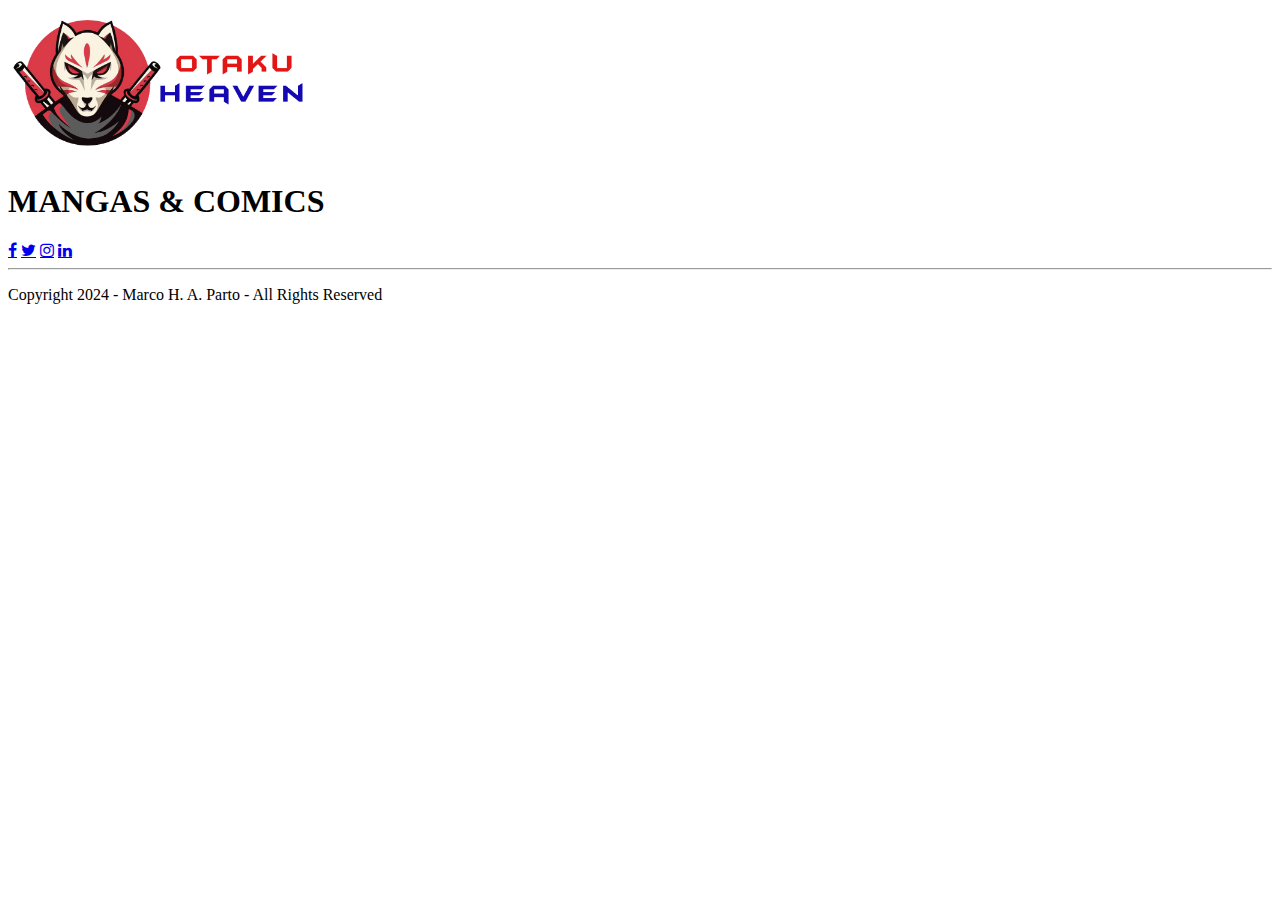
==== index.html @ bc283e24 "agrego header y footer" ====
<!DOCTYPE html>
<html lang="en">
<head>
    <meta charset="UTF-8">
    <meta name="viewport" content="width=device-width, initial-scale=1.0">
    <link rel="shortcut icon" href="./resources/images/favicon.png" type="image/x-icon">
    <!-- TMB HAY QUE AGREGAR METANAME DESCRIPTION Y KEYWORDS -->
    <link rel="stylesheet" href="https://cdnjs.cloudflare.com/ajax/libs/font-awesome/4.7.0/css/font-awesome.min.css">
    <link rel="stylesheet" href="./css/main.css">
    <title>INICIO</title>
</head>
<body>
    <header>
        <div id="navBar">
            <div id="logo">
                <img src="./resources/images/logo.png" alt="logo" width="auto" height="150">
            </div>
            <div id="navBarCart">
                <!-- aca iria el dibujito del carrito, y que marque cuantos items hay adentro entre parentesis-->
            </div>
        </div>
    </header>
    <main>
        <h1>MANGAS & COMICS</h1>
        <div id="container"></div>
        <div id="btn-carrito"></div>
        <div id="carrito"></div>
    </main>
    <footer>
        <div class="icons">
            <a href="https://www.facebook.com/" target="_blank" class="fa fa-facebook"></a>
            <a href="https://twitter.com/" target="_blank" class="fa fa-twitter"></a>
            <a href="https://www.instagram.com/" target="_blank" class="fa fa-instagram"></a>
            <a href="https://www.linkedin.com/" target="_blank" class="fa fa-linkedin"></a>
        </div>
        <hr/>
        <p>Copyright 2024 - Marco H. A. Parto - All Rights Reserved</p>    
    </footer>
    
    <script src="./js/productos.js"></script>
    <script src="./js/main.js"></script>
</body>
</html>
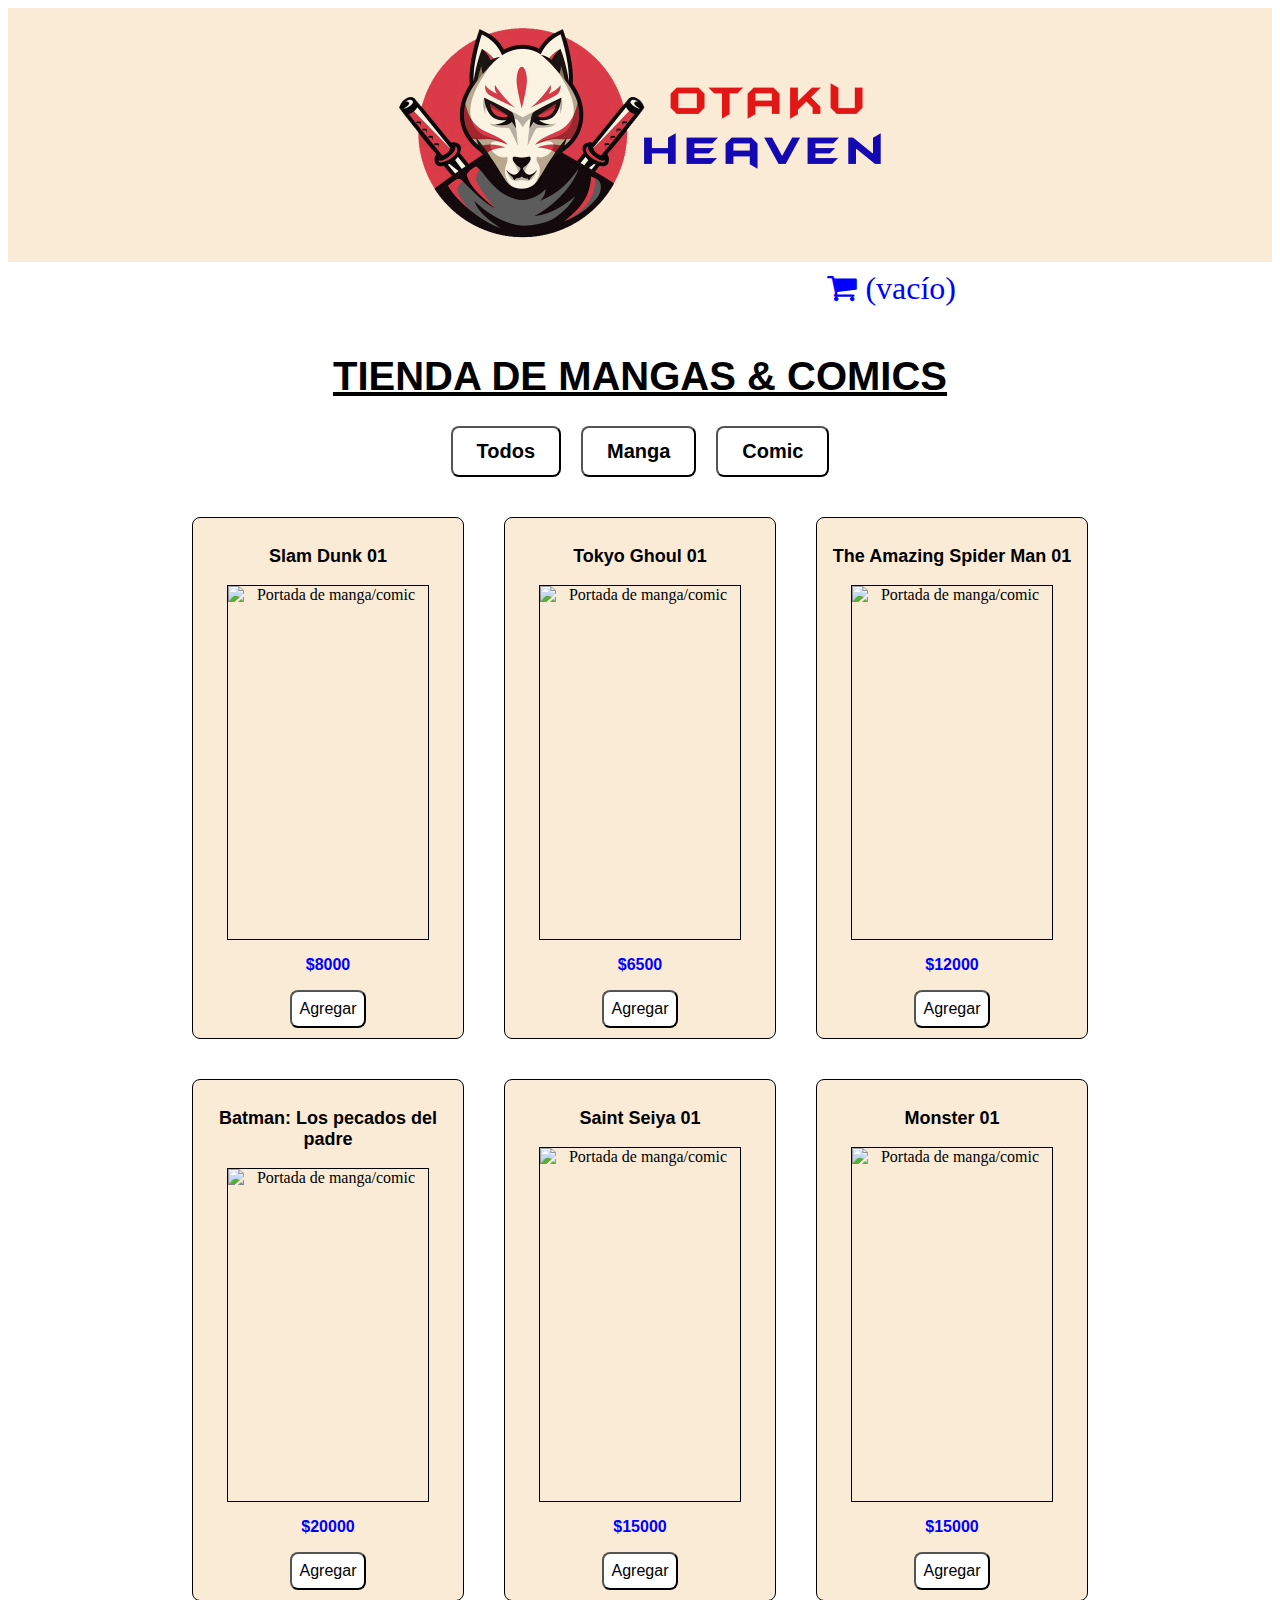
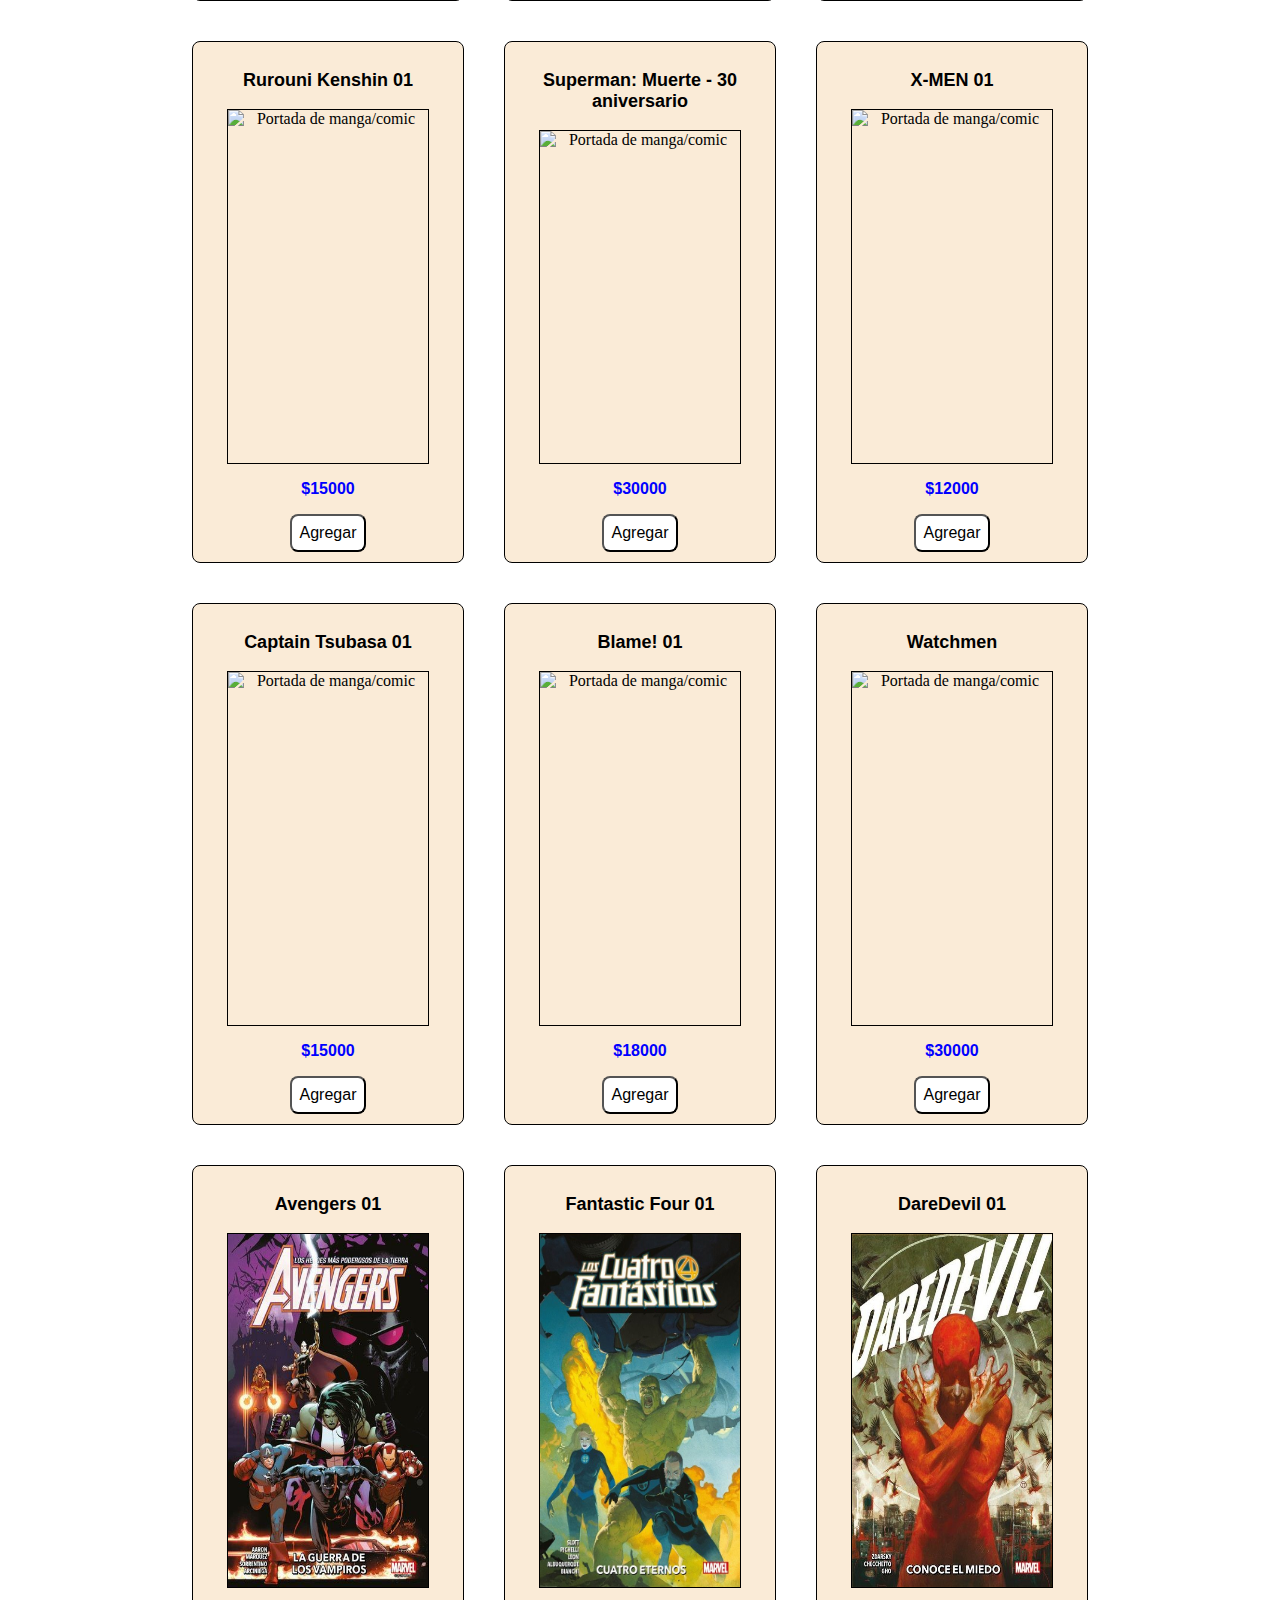
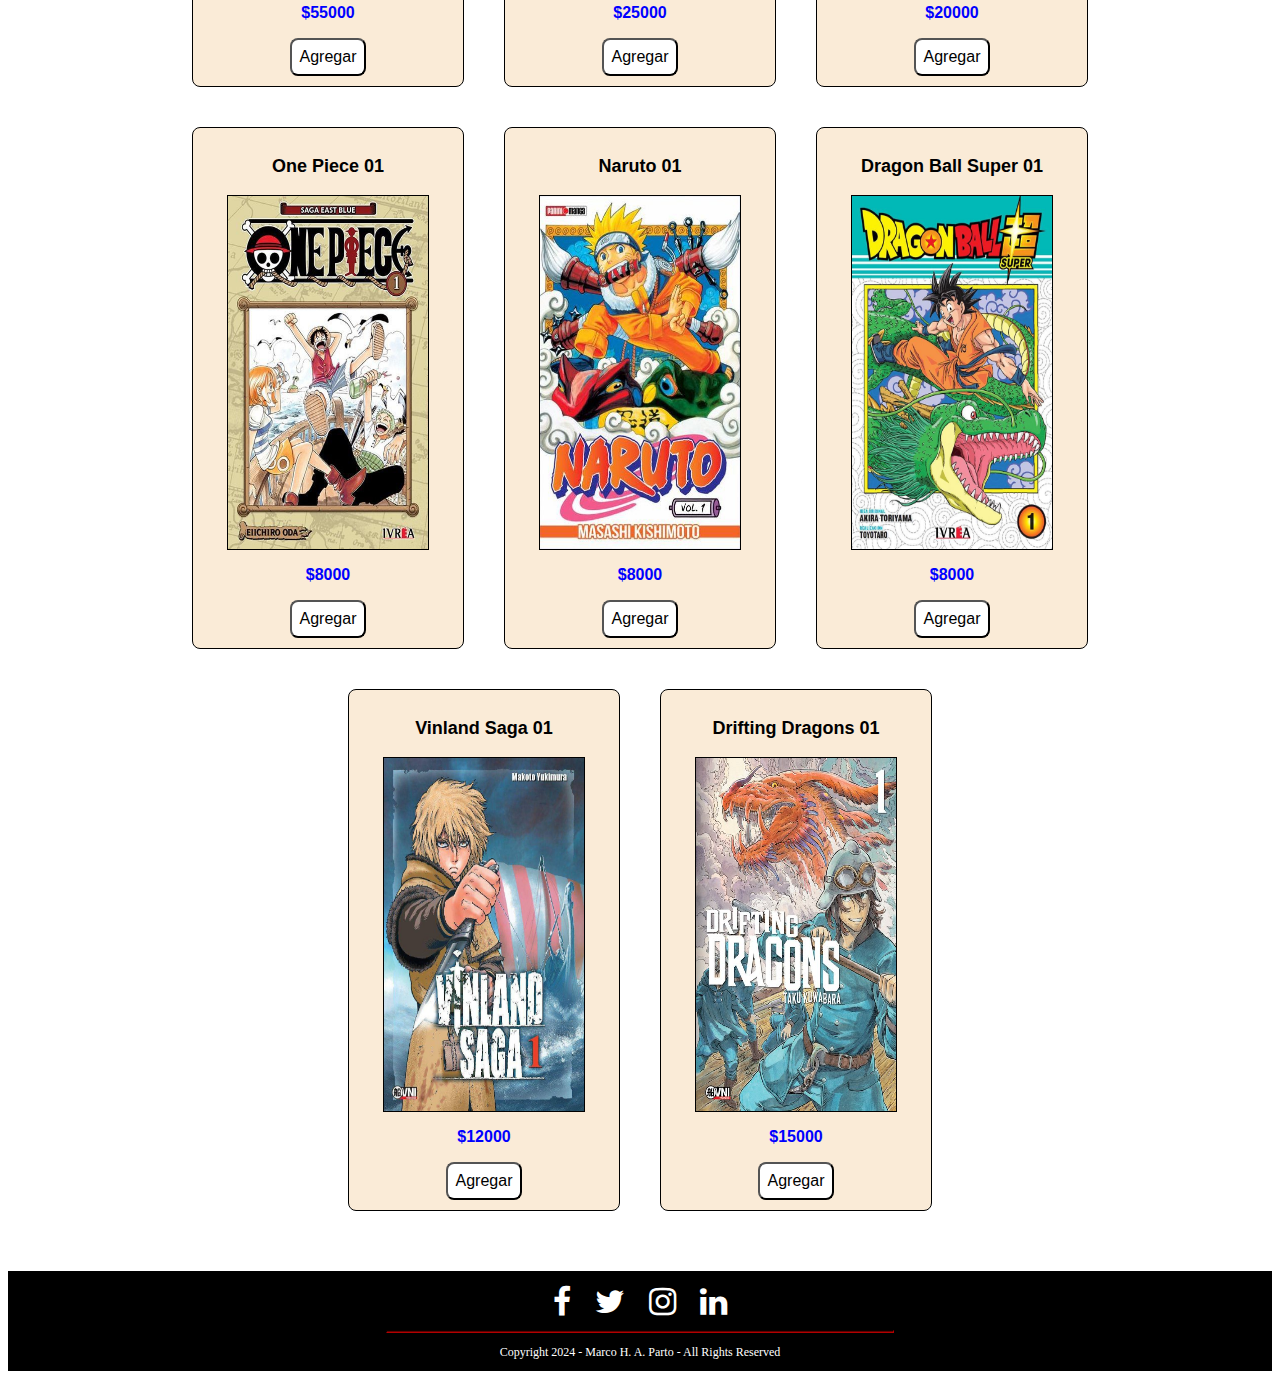
==== commit 1ba6042f: "agregue mas productos y aplique estilo" ====
--- a/index.html
+++ b/index.html
@@ -5,39 +5,42 @@
     <meta name="viewport" content="width=device-width, initial-scale=1.0">
     <link rel="shortcut icon" href="./resources/images/favicon.png" type="image/x-icon">
     <!-- TMB HAY QUE AGREGAR METANAME DESCRIPTION Y KEYWORDS -->
+    <script src="https://cdn.jsdelivr.net/npm/sweetalert2@11"></script>
     <link rel="stylesheet" href="https://cdnjs.cloudflare.com/ajax/libs/font-awesome/4.7.0/css/font-awesome.min.css">
     <link rel="stylesheet" href="./css/main.css">
-    <title>INICIO</title>
+    <title>OTAKU HEAVEN - INICIO</title>
 </head>
 <body>
     <header>
         <div id="navBar">
             <div id="logo">
-                <img src="./resources/images/logo.png" alt="logo" width="auto" height="150">
+                <img src="./resources/images/logo.png" alt="logo" width="auto" height="250">
             </div>
             <div id="navBarCart">
-                <!-- aca iria el dibujito del carrito, y que marque cuantos items hay adentro entre parentesis-->
+                <a href="./pages/cart.html" class="fa fa-shopping-cart fa-2x">
+                    <span id="carrito-count">(vacío)</span>
+                </a>
             </div>
         </div>
     </header>
     <main>
-        <h1>MANGAS & COMICS</h1>
+        <h1>TIENDA DE MANGAS & COMICS</h1>
+        <div id="filter-buttons"></div>
         <div id="container"></div>
         <div id="btn-carrito"></div>
         <div id="carrito"></div>
     </main>
     <footer>
         <div class="icons">
-            <a href="https://www.facebook.com/" target="_blank" class="fa fa-facebook"></a>
-            <a href="https://twitter.com/" target="_blank" class="fa fa-twitter"></a>
-            <a href="https://www.instagram.com/" target="_blank" class="fa fa-instagram"></a>
-            <a href="https://www.linkedin.com/" target="_blank" class="fa fa-linkedin"></a>
+            <a href="https://www.facebook.com/" target="_blank" class="fa fa-facebook fa-2x"></a>
+            <a href="https://twitter.com/" target="_blank" class="fa fa-twitter fa-2x"></a>
+            <a href="https://www.instagram.com/" target="_blank" class="fa fa-instagram fa-2x"></a>
+            <a href="https://www.linkedin.com/" target="_blank" class="fa fa-linkedin fa-2x"></a>
         </div>
         <hr/>
         <p>Copyright 2024 - Marco H. A. Parto - All Rights Reserved</p>    
     </footer>
     
-    <script src="./js/productos.js"></script>
     <script src="./js/main.js"></script>
 </body>
 </html>--- a/css/main.css
+++ b/css/main.css
@@ -0,0 +1,209 @@
+#navBar{
+    margin-bottom: 50px;
+}
+
+#logo{
+    text-align: center;
+    background-color: antiquewhite;
+    margin-bottom: 10px;
+}
+
+#navBarCart{
+    text-align: right;
+    margin-right: 25%;
+}
+
+#navBarCart a{
+    text-decoration: none;
+    color: blue;
+}
+
+footer {
+    height: 100px;
+    width: 100%;
+    background-color: black;
+}
+
+footer hr{
+    width: 40%;
+    border-color: rgb(95, 0, 0);
+    background-color: rgb(95, 0, 0);
+    height: 1px;
+    margin: auto;
+    text-align: center;
+    margin-top: 12px;
+    margin-bottom: 8px;   
+}
+    
+footer p{
+    color: rgb(255, 255, 255);
+    text-align: center;
+    font-size: 12px;
+}
+
+footer .icons{
+    display: flex;
+    flex-direction: row;
+    justify-content: center;
+    align-items: center;
+    padding-top: 15px;
+}
+ 
+footer .icons a{
+    padding: 0px 12px;
+    text-decoration: none;
+    color: white;
+}
+
+h1{
+    text-align: center;
+    font-family: "Helvetica", sans-serif;
+    font-size: 40px;
+    text-decoration: underline;
+}
+
+#filter-buttons{
+    display: flex;
+    flex-direction: row;
+    justify-content: center;
+}
+
+.btn-filter{
+    margin: 0px 10px;
+    font-family: "Helvetica", sans-serif;
+    font-size: 20px;
+    font-weight: 600;
+    background-color: white;
+    padding: 12px 24px;
+    border-radius: 8px;
+    color: black;
+    text-decoration: none;
+    width: fit-content;
+}
+
+.btn-filter:hover{
+        background-color: black;
+        color: white;
+}
+
+.titulo{
+    font-family: "Helvetica", sans-serif;
+    font-size: 18px;
+    font-weight: 600;
+}
+
+.precio{
+    font-family: "Helvetica", sans-serif;
+    font-size: 16px;
+    font-weight: 600;
+    color: blue;
+}
+
+#container{
+    display: flex;
+    flex-direction: row;
+    flex-wrap: wrap;
+    justify-content: center;
+    align-items: center;
+    text-align: center;
+    margin: 20px;
+}
+
+#carrito{
+    display: flex;
+    flex-direction: row;
+    flex-wrap: wrap;
+    justify-content: center;
+    align-items: center;
+    text-align: center;
+    margin: 20px;
+}
+
+.card{
+    display: flex;
+    flex-direction: column;
+    justify-content: center;
+    align-items: center;
+    text-align: center;
+    margin: 20px;
+    padding: 10px;
+    border: solid 1px black;
+    border-radius: 8px;
+    background-color: antiquewhite;
+    height: 500px;
+    width: 250px;
+}
+
+.img{
+    height: 400px;
+    width: 200px;
+    border: solid 1px black;
+}
+
+.btn-add{
+    font-family: "Helvetica", sans-serif;
+    font-size: 16px;
+    background-color: white;
+    padding: 8px;
+    border-radius: 8px;
+    color: black;
+    text-decoration: none;
+    width: fit-content;
+}
+
+.btn-add:hover{
+        background-color: black;
+        color: white;
+}
+
+#btn-carrito{
+    text-align: center;
+}
+
+#btn-return{
+    text-align: right;
+    margin-right: 25%;
+}
+
+.btn-return{
+    font-family: "Helvetica", sans-serif;
+    font-size: 20px;
+    background-color: white;
+    padding: 12px 24px;
+    border-radius: 8px;
+    color: black;
+    text-decoration: none;
+    width: fit-content;
+}
+
+.btn-return:hover{
+    background-color: black;
+    color: white;
+}
+
+.btn-finalizar{
+    font-family: "Helvetica", sans-serif;
+    font-size: 20px;
+    font-weight: 600;
+    background-color: black;
+    padding: 12px 24px;
+    border-radius: 8px;
+    color: white;
+    text-decoration: none;
+    width: fit-content;
+}
+
+.btn-finalizar:hover{
+        background-color: white;
+        color: black;
+}
+
+#total-container{
+    text-align: right;
+    margin-right: 25%;
+    margin-top: 50px;
+    margin-bottom: 50px;
+    font-family: "Helvetica", sans-serif;
+    font-size: 32px;
+    font-weight: 600;
+}